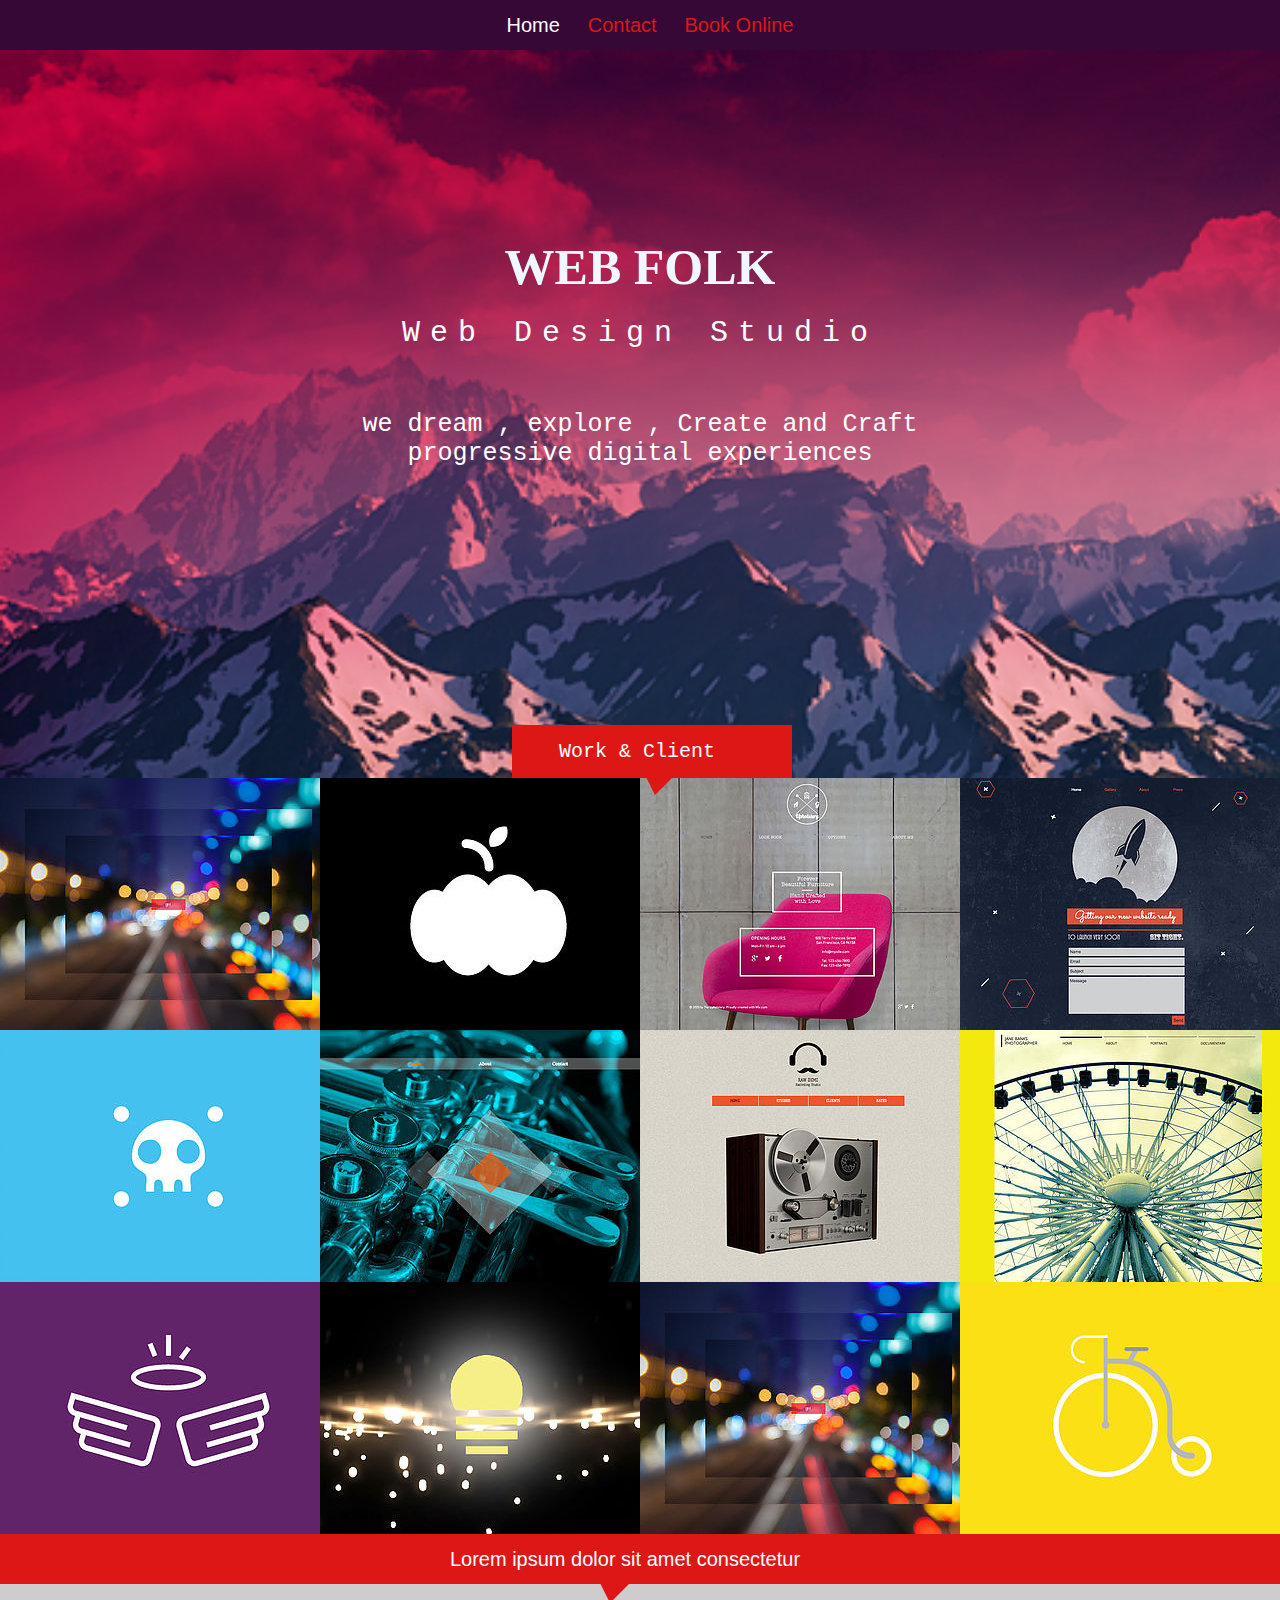
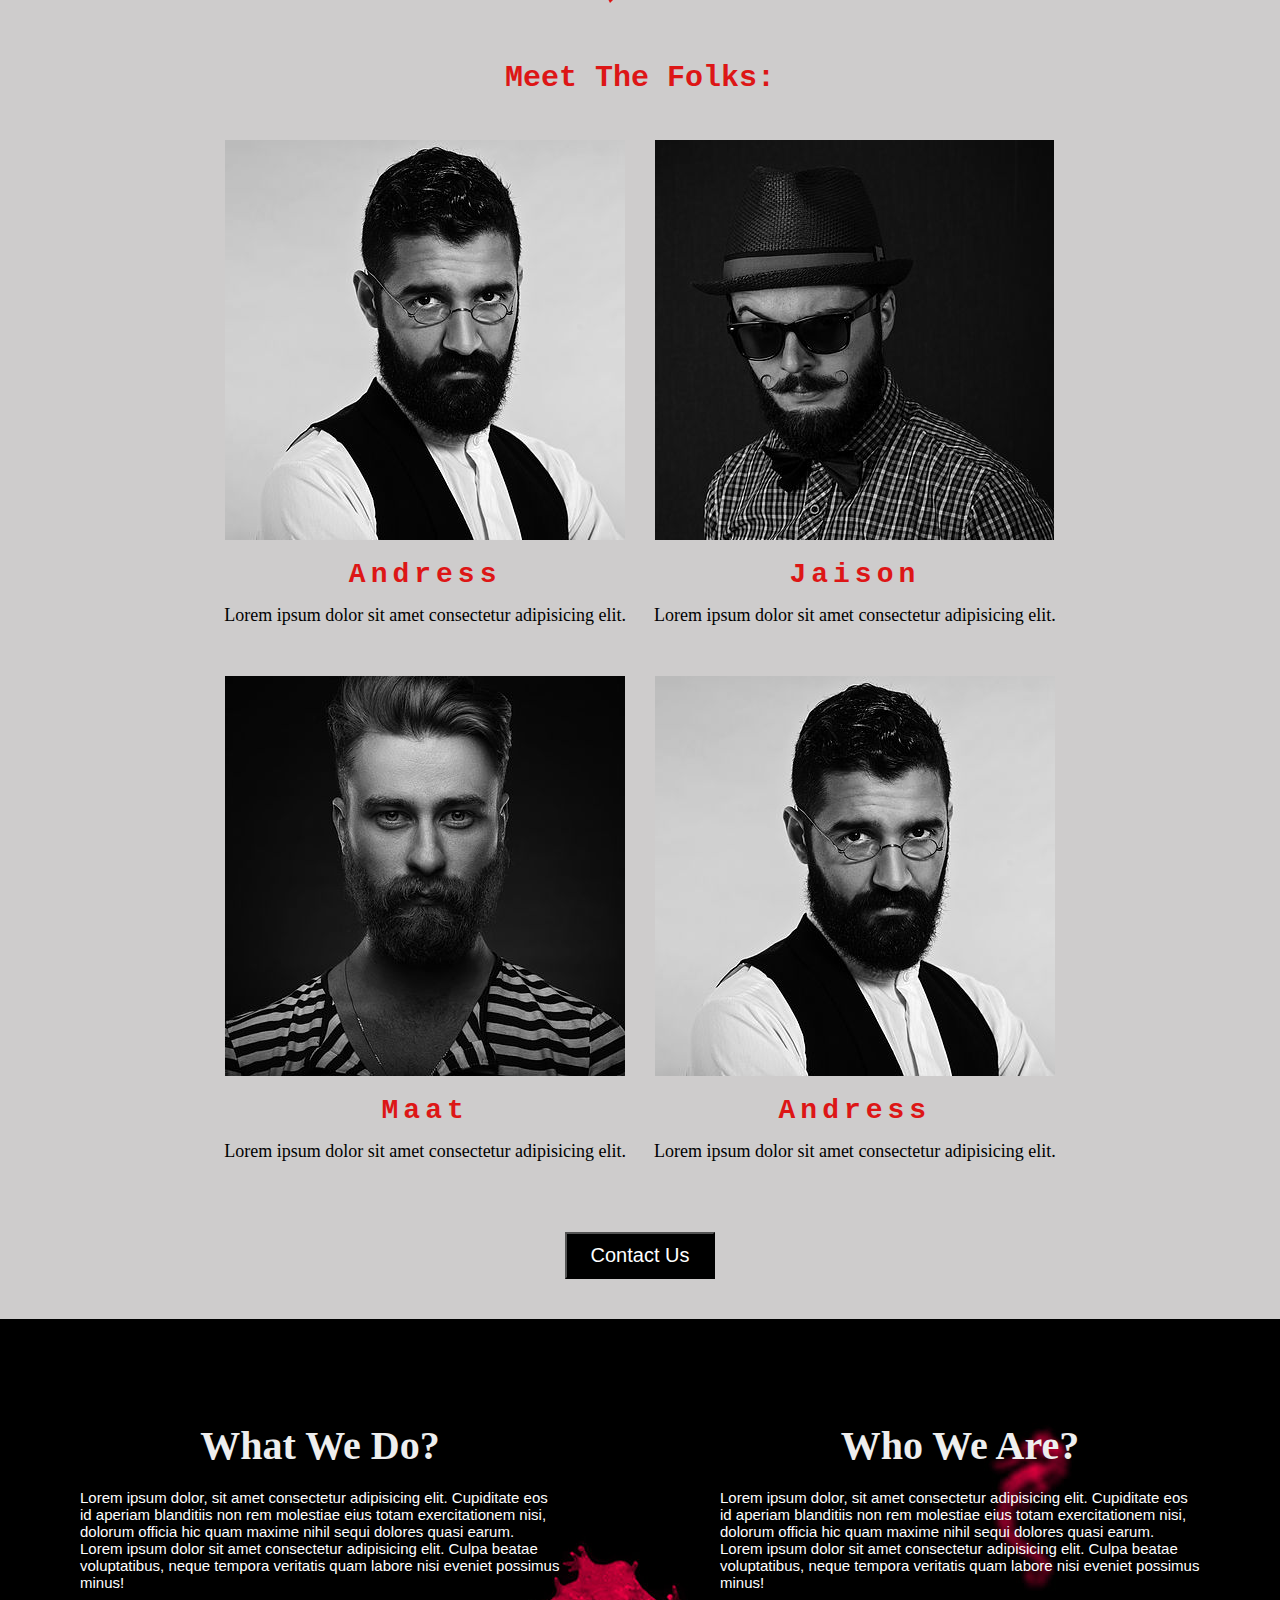
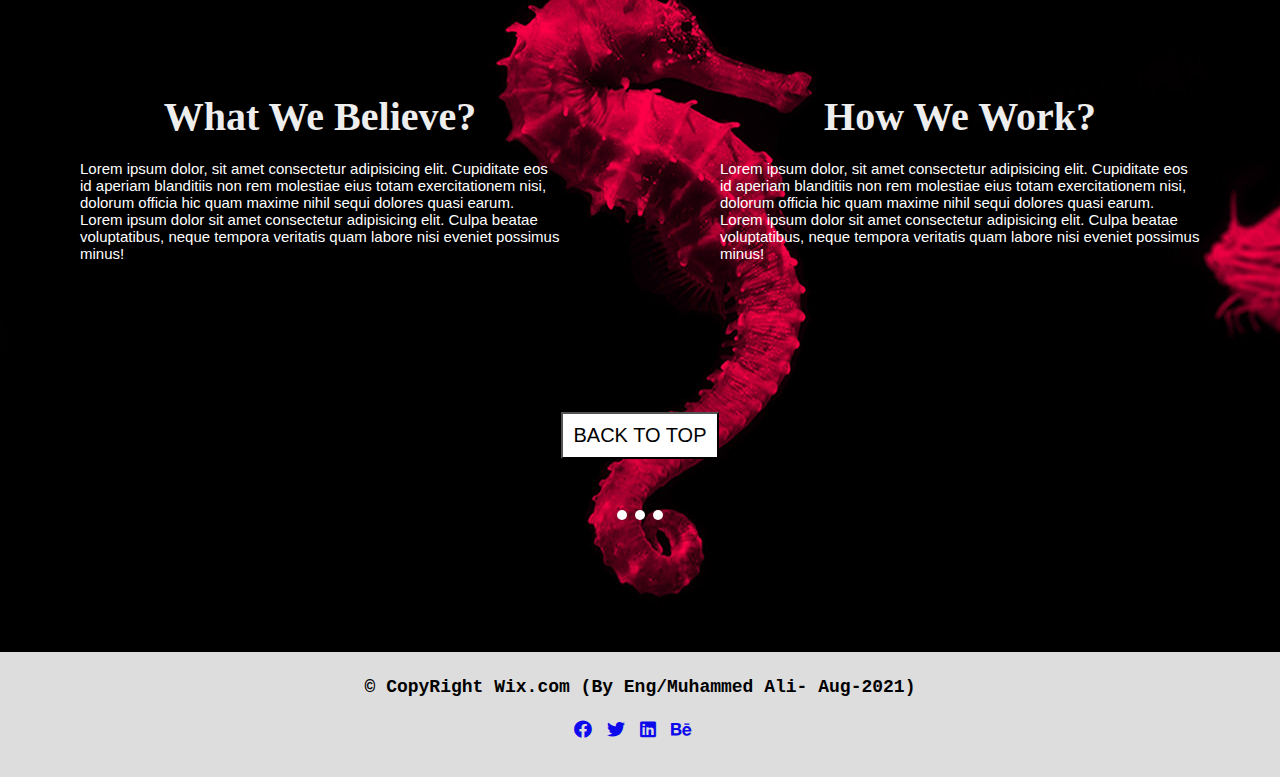
==== HTML/index.html @ 764142ef "Uploading Project for first Time" ====
<!DOCTYPE html>
<html lang="en">
<head>
    <meta charset="UTF-8">
    <meta name="viewport" content="width=device-width, initial-scale=1.0">
    <title>HomePage</title>
    <!--Link CSS File-->
    <link rel="stylesheet" href="../CSS/style.css">
    <link rel="stylesheet" href="../fontawesome-free-5.15.2-web/css/fontawesome.min.css">
    <link rel="stylesheet" href="../fontawesome-free-5.15.2-web/css/all.min.css">
</head>
<body>
    <!--Navebar-->
    <div class="navbar">
        <ul>
            <li><a class="active" href="index.html">Home</a></li>
            <li><a href="contact.html">Contact </a></li>
            <li><a href="Booking.html">Book Online</a></li>
        </ul>
    </div>
    <!--Web folk-->
    <div class="web">
        <div class="folk">
            <h2>Web Folk</h2>
            <p>Web Design Studio</p>

        </div>
        <div class="dream">
            <p>
                we dream , explore , Create and Craft <br>
                progressive digital experiences
            </p>
        </div>
        <div class="bollet">
            <span></span>
            <span></span>
            <span></span>

        </div>
        <div class="work">
            Work & Client
        </div>
    </div>

    <!-- Images -->
    <div class="image">
        <div class="img i1">
            <div class="over">

            </div>
        </div>
        
        <div class="img i2">
            <div class="over">

            </div>
        </div>
        <div class="img i3">
            <div class="over">

            </div>
        </div>
        <div class="img i4">
            <div class="over">

            </div>
        </div>
        <div class="img i5">
            <div class="over">

            </div>
        </div>
        <div class="img i6">
            <div class="over">

            </div>
        </div>
        <div class="img i7">
            <div class="over">

            </div>
        </div>
        <div class="img i8">
            <div class="over">

            </div>
        </div>
        <div class="img i9">
            <div class="over">

            </div>
        </div>
        <div class="img i10">
            <div class="over">

            </div>
        </div>
        <div class="img i11">
            <div class="over">

            </div>
        </div>
        <div class="img i12">
            <div class="over">

            </div>
        </div>
        <div class="clear"> </div>
    </div>

    <!--Meet The Forks-->
    <div class="meet">
        <div class="head">Lorem ipsum dolor sit amet consectetur</div>
        <h2>Meet The Folks:</h2>

        <div class="meet_image">
           <img src="../Images/Person_1.jpg" alt="Not Found">
           <h3>Andress</h3>
            <p>Lorem ipsum dolor sit amet consectetur adipisicing elit.</p> 
        </div>
        <div class="meet_image">
            <img src="../Images/Person_2.jpg" alt="Not Found">
            <h3>Jaison</h3>
             <p>Lorem ipsum dolor sit amet consectetur adipisicing elit.</p> 
         </div>
         <br>
         <div class="meet_image">
            <img src="../Images/Person_3.jpg" alt="Not Found">
            <h3>Maat</h3>
             <p>Lorem ipsum dolor sit amet consectetur adipisicing elit.</p> 
         </div>
         <div class="meet_image">
            <img src="../Images/Person_1.jpg" alt="Not Found">
            <h3>Andress</h3>
             <p>Lorem ipsum dolor sit amet consectetur adipisicing elit.</p> 
         </div>
         <div class="clear"></div>
         <button>Contact Us</button>
    </div>
    <!--End Homepage-->
    <div class="end">
        <div class="content">
            <h2>What We Do?</h2>
            <p>Lorem ipsum dolor, sit amet consectetur adipisicing elit. Cupiditate eos id aperiam blanditiis non rem molestiae eius totam exercitationem nisi, dolorum officia hic quam maxime nihil sequi dolores quasi earum. Lorem ipsum dolor sit amet consectetur adipisicing elit. Culpa beatae voluptatibus, neque tempora veritatis quam labore nisi eveniet possimus minus!</p>
        </div>
        <div class="content">
            <h2>Who We Are?</h2>
            <p>Lorem ipsum dolor, sit amet consectetur adipisicing elit. Cupiditate eos id aperiam blanditiis non rem molestiae eius totam exercitationem nisi, dolorum officia hic quam maxime nihil sequi dolores quasi earum. Lorem ipsum dolor sit amet consectetur adipisicing elit. Culpa beatae voluptatibus, neque tempora veritatis quam labore nisi eveniet possimus minus!</p>
        </div>
        <div class="content">
            <h2>What We Believe?</h2>
            <p>Lorem ipsum dolor, sit amet consectetur adipisicing elit. Cupiditate eos id aperiam blanditiis non rem molestiae eius totam exercitationem nisi, dolorum officia hic quam maxime nihil sequi dolores quasi earum. Lorem ipsum dolor sit amet consectetur adipisicing elit. Culpa beatae voluptatibus, neque tempora veritatis quam labore nisi eveniet possimus minus!</p>
        </div>
        <div class="content">
            <h2>How We Work?</h2>
            <p>Lorem ipsum dolor, sit amet consectetur adipisicing elit. Cupiditate eos id aperiam blanditiis non rem molestiae eius totam exercitationem nisi, dolorum officia hic quam maxime nihil sequi dolores quasi earum. Lorem ipsum dolor sit amet consectetur adipisicing elit. Culpa beatae voluptatibus, neque tempora veritatis quam labore nisi eveniet possimus minus!</p>
        </div>
        <div class="clear"></div>
        <button>BACK TO TOP</button>

        <div class="bol">
            <span></span>
            <span></span>
            <span></span>
        </div>
    </div>

        <!--    Footer     -->
        <footer id="footer" class="bg-dark py-1 text-center">
            <p>&copy; CopyRight Wix.com (By Eng/Muhammed Ali- Aug-2021)</p>
            <ul>
                <li><a href="https://www.facebook.com/MuhammedAliSaad20/" target="_blank"><i
                            class="fab fa-facebook"></i></a></li>
                <li><a href="https://twitter.com/mohammed_ben_al" target="_blank"><i class="fab fa-twitter"></i></a></li>
                <li><a href="https://www.linkedin.com/in/muhammed-ali-saad-123ab0168/" target="_blank"><i
                            class="fab fa-linkedin"></i></a></li>
                <li><a href="https://www.behance.net/muhammedali2" target="_blank"><i class="fab fa-behance"></i></a></li>
            </ul>
        </footer>
</body>
</html>
---- CSS/style.css ----
*{
    padding: 0px;
    margin: 0px;
    font-family: monospace;
}
/*Navebar*/
.navbar
{
    width: 100%;
    height: 50px;
    background: #360836; 

}
.navbar ul
{
    list-style: none;
    text-align: center;
    line-height: 50px;
}
.navbar ul li
{
    display: inline-block;
}
.navbar ul li a
{
    color:#dd1616 ;
    text-decoration: none;
    margin-left: 20px;
    font-family: 'Merriweather', sans-serif;
    font-size: 20px;
}


.navbar ul li .active
{
    color: #ffffff;
}
/*Web Folk*/
.web{
    width: 100%;
    height: 600px;
    background: url(../Images/cover.png);
    background-size: cover;
    text-align: center;
    padding-top: 10%;
    position: relative;
}
.web .folk
{
    margin: 60px;
}
.web .folk h2
{
    font-family: 'Prata', serif;
    font-size: 50px;
    color: aliceblue;
    text-transform: uppercase;
}
.web .folk p
{
   letter-spacing: 10px; 
   font-size: 30px;
   color: #ffffff;
   padding-top: 20px;
}

.web .dream p{
    color: #ffffff;
    font-size: 25px;
}

.web .work
{
    width: 250px;
    font-size: 20px;
    color: #ffffff;
    position: absolute;
    bottom: 0;
    background-color: #dd1616;
    left: 40%;
    padding: 15px;

}
.web .work::after
{
    content: "";
    border-top: 20px solid #dd1616;
    border-right: 20px solid transparent;
    border-left: 10px solid transparent;
    position: relative;
    top: 55px;
    left: -70px;
}

/*image*/
image
{
    width: 100%;
}
.image .img
{
    width: 25%;
    height: 252px;
    float: left;
}

.image .img .over
{
    width: 100%;
    height: 100%;
    background-color:rgba(0, 0, 0, 0.5) ;
    opacity: 0;
}

.image .img:hover .over
{
    opacity: 1;
}

.image .i1
{
    background-image: url(../Images/image_1.jpg);
}
.image .i2
{
    background-image: url(../Images/image_2.jpg);
}
.image .i3
{
    background-image: url(../Images/image_3.jpg);
}
.image .i4
{
    background-image: url(../Images/image_4.jpg);
}
.image .i5
{
    background-image: url(../Images/image_5.jpg);
}
.image .i6
{
    background-image: url(../Images/image_6.jpg);
}
.image .i7
{
    background-image: url(../Images/image_7.jpg);
}
.image .i8
{
    background-image: url(../Images/image_8.jpg);
}
.image .i9
{
    background-image: url(../Images/image_9.jpg);
}
.image .i10
{
    background-image: url(../Images/image_10.jpg);
}
.image .i11
{
    background-image: url(../Images/image_11.jpg);
}
.image .i12
{
    background-image: url(../Images/image_12.jpg);
}
.clear
{
    clear: both;
}
/*meet Class*/
.meet
{
    width: 100%;
    height: auto;
    position: relative;
    text-align: center;
    background-color: #cac7c7ea;
    padding-bottom: 20px;
}
.meet .head
{
    position: relative;
    top: 0;
    background-color: #dd1616;
    width: 100%;
    height: 50px;
    text-align: center;
    color: #ffffff;
    font-size: 20px;
    font-family: Verdana, Geneva, Tahoma, sans-serif;
    line-height: 50px;
}
.meet .head::after
{
    content: "";
    border-top: 20px solid#dd1616;
    border-right: 20px solid transparent;
    border-left: 10px solid transparent;
    position: relative;
    top: 55px;
    left: -200px;
}
.meet h2
{
    
    padding-top:6%;
    padding-bottom:2%;
    color:#dd1616;
    font-size: 30px;
}
.meet .meet_image{
   display: inline-block;
   margin-bottom: 20px;
   padding-top: 20px;
   padding-bottom: 10px;
}
.meet .meet_image h3
{
    color: #dd1616;
    font-size: 28px;
    letter-spacing: 5px;
    padding-top: 15px;
}
.meet .meet_image p
{
    margin-top: 15px;
    padding: 0px 10px 0 10px;
    font-size: 18px;
    font-family: Georgia, 'Times New Roman', Times, serif;
}

.meet button
{
    width: 150px;
    background-color: #000000;
    color: #ffffff;
    padding: 10px;
    margin-bottom: 20px;
    margin-top: 40px;
    cursor: pointer;
    font-family: sans-serif;
    font-size: 20px;

}

/*end*/
.end
{
    width: 100%;
    height: auto;
 
    background-image: url(../Images/Cover_2.jpg);
    text-align: center;
}
.end .content
{
    width: 50%;
    color: #ffffff;
    float: left;
    padding-top: 5%;
    margin-top: 3%;
    text-align: center;
}
.end .content h2{
    font-family: 'Merriweather', serif;
    font-size: 40px;
    color: #eeeeee;
    margin-bottom: 20px;

}
.end .content p
{
    margin:0px 80px 0px 80px;
    font-family: Verdana, Geneva, Tahoma, sans-serif;
    font-size: 15px;
    text-align: start;
}
.end button
{

    width: auto;
    background-color: #ffffff;
    color: #000000;
    padding: 10px;
    margin-top: 150px;
    margin-bottom: 50px;
    cursor: pointer;
    font-family: sans-serif;
    font-size: 20px;
  

}

.end .bol
{
    text-align: center;
    padding-bottom: 10%;
   
}
.end .bol span
{
    width: 10px;
    height: 10px;
    display: inline-block;
    background-color: #ffffff;
    border-radius: 50%;
}
.end .bol span:hover
{
    background-color: #e90404;
    
}

/* Footer */
#footer
{
 
    width: 100%;
    height: 100px;
    background-color: #dddddd;
    color: #000000;
    text-align: center;
    padding-top: 25px;
    font-size: 18px;
    font-family:Arial, Helvetica, sans-serif;
    font-weight: bold;
}
#footer ul{
    display: flex;
    list-style: none;
    margin-top: 10px;
    justify-content: center;
    align-items: center;
    padding-top: 13px ;
}
#footer ul li a{
    color:#0d0aec;
    margin-right:15px ;
}

#footer ul li a:hover{
    color:#d30337;
}
/***************************************************************/
                            /*Contact Page*/
.contact
{
    width: 100%;
    height: auto;
    background-image: url('../Images/coverPage2.PNG');
    background-size: cover;
    background-repeat:no-repeat ;
    text-align: center;
    padding-top: 5%;
    padding-bottom: 25px;
}
.contact h2
{
    font-size: 60px;
    font-family: Georgia, 'Times New Roman', Times, serif;
    font-style: italic;
    font-weight: lighter;
    margin: 10px;
    padding-top: 15px;

}
.contact p{
    font-family:Verdana, Geneva, Tahoma, sans-serif;
    font-size: 25px;
    padding: 15px 0px 40px 0px;
}
.contact .form
{
    justify-content: center;
    width: 500px;
    height: 500px;
    margin: auto;
   /* background-color: #fcfcfc;*/
    padding-bottom: 20px;
    margin-bottom: 20px;

}
.contact .form h2
{
    color: #da1c45;
    font-size: 35px;
    padding-bottom: 20px;
}

.contact .form input[type=text]
{
    display: block;
    width: 100%;
    margin-bottom: 10px;
    height: 40px;
    border: none;
    background-color:#da1c45;
    color: #ffffff;
    font-size: 20px;
    padding-left: 15px;
}

.contact .form textarea
{
    display: block;
    width: 100%;
    height:200px ;
    margin-bottom: 10px;
    border: none;
    color: #ffffff;
    background-color:#da1c45;
    font-size: 20px;
    padding-left: 15px;
    padding-top: 15px;
}
.contact .form input[type=button]
{
    float: right;
    border: none;
    background: #ffffff;
    padding:10px;
    cursor: pointer;

    font-size: 20px;
}
.contact .form::placeholder
{
    color: #ffffff;
}

/*Folker*/
.BeFolker
{
    width: 100%;
    height: auto;
    text-align: center;
    padding: 40px;
    background-color: #eeeeee;
}
.BeFolker h2
{
    color: #da1c45;
    font-size: 35px;
    padding-bottom: 20px;
    font-family: Georgia, 'Times New Roman', Times, serif;
}
.BeFolker p
{

    font-family: Verdana, Geneva, Tahoma, sans-serif;
    font-size: 15px;
    font-weight: bold;
}

/************************ BOOK Online **********************************************************/
.contact .cover 
{
    width: 60%;
    height:400px;
    background-color: #e73b3b;
    margin: auto;
    padding-top: 5%;

}
.contact .cover .left 
{
    width: 45%;
    height: 250px;
    float: left;
    margin-left: 5%;
}

.contact .cover .left img
{
    width: 100%;
    height: 250px;
}
.contact .cover .right
{
    width: 45%;
    height: 250px;
    float: right;
    background-color: #eee;
    margin-right:5%;
    text-align: center;
}
.contact .cover .right button
{
    background-color: #000000;
    color: #ffffff;
    border: none;
    padding: 10px;
    cursor: pointer;
    font: 18px bold;
}
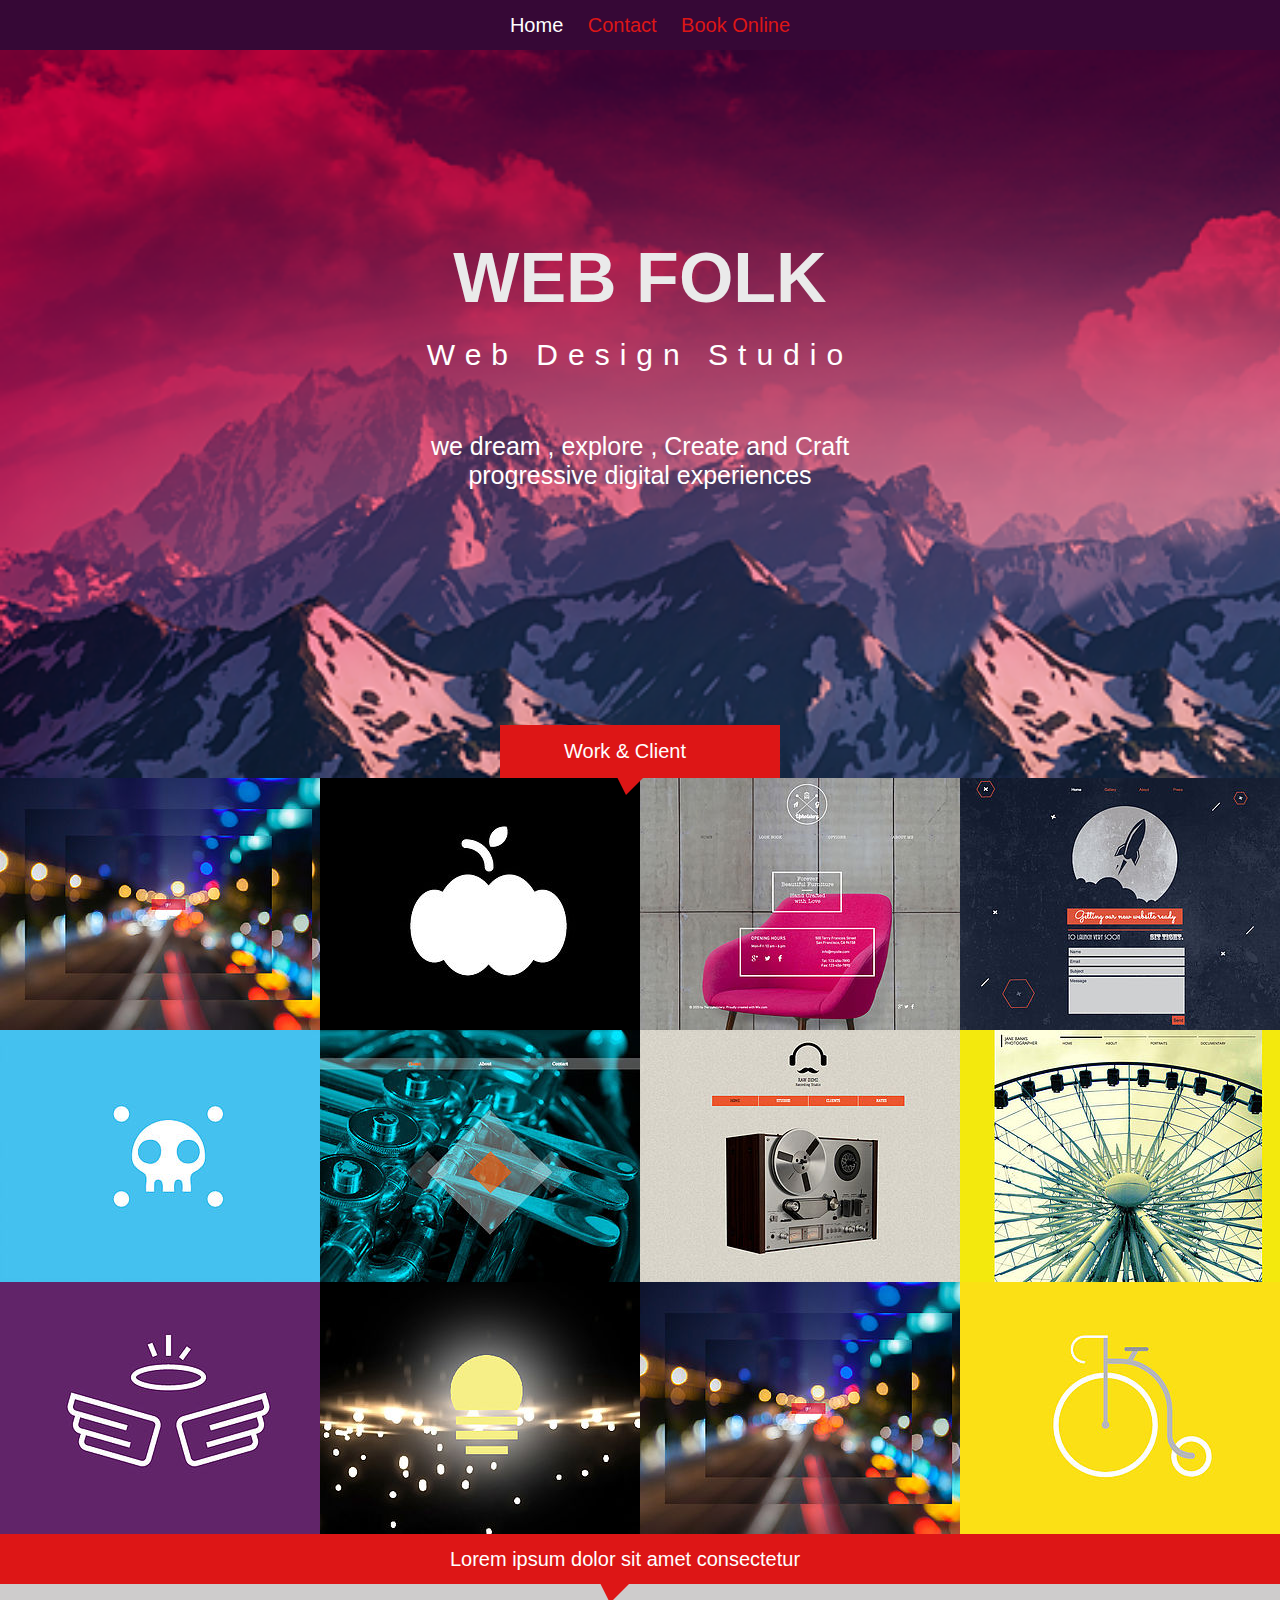
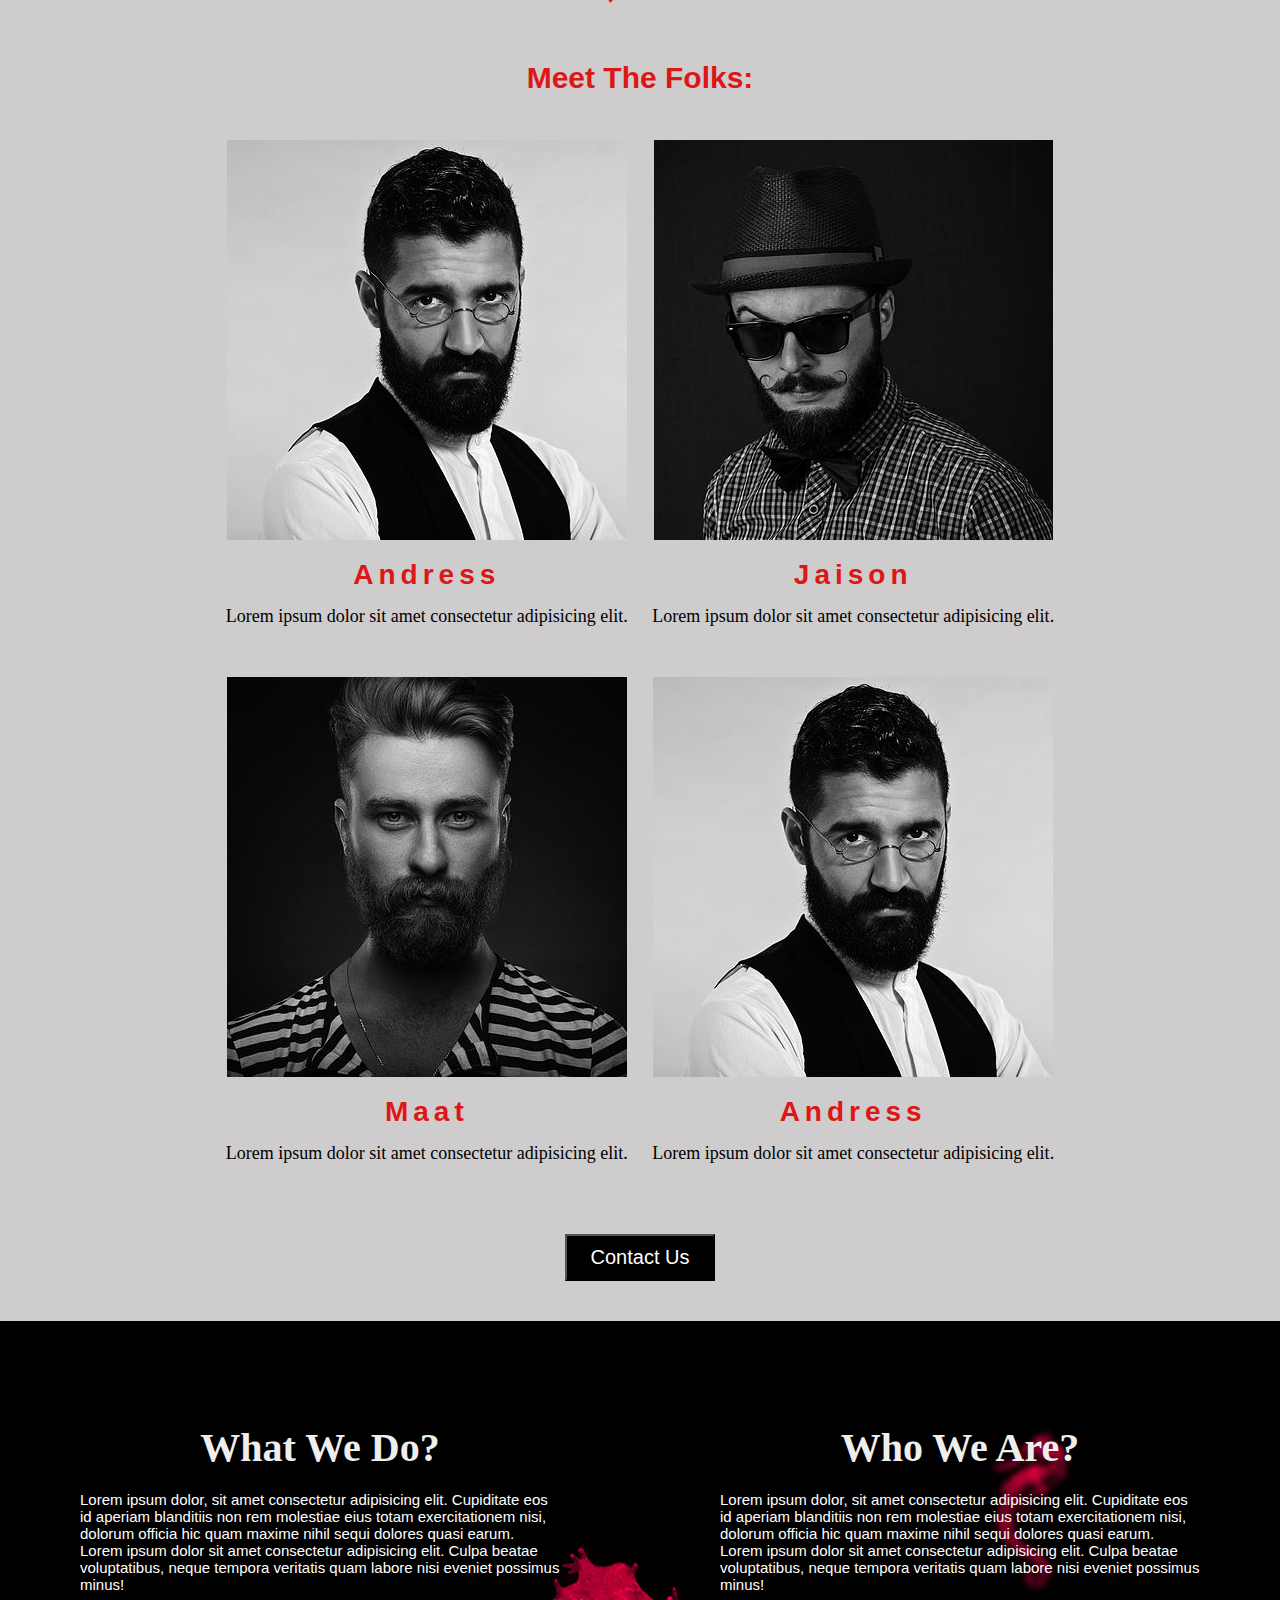
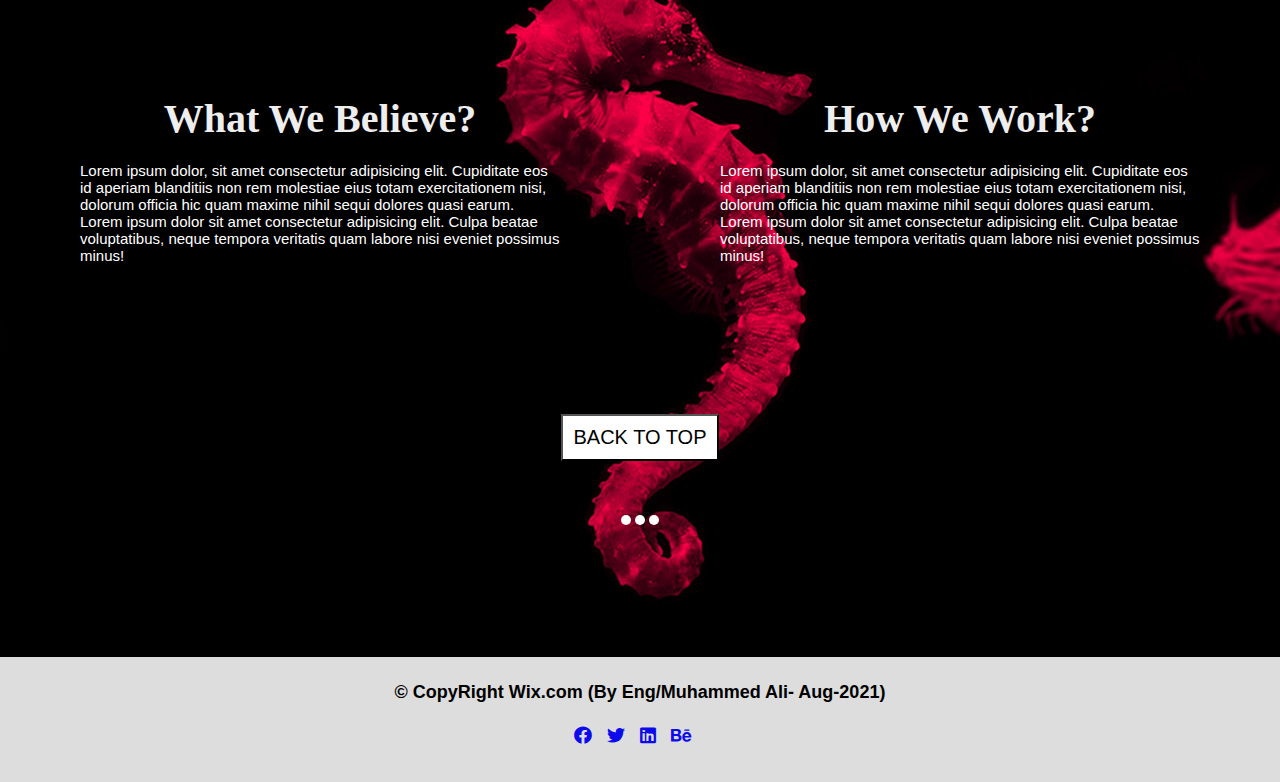
==== commit 8e902b6b: "Adding 2 CSS Files" ====
--- a/HTML/index.html
+++ b/HTML/index.html
@@ -5,23 +5,25 @@
     <meta name="viewport" content="width=device-width, initial-scale=1.0">
     <title>HomePage</title>
     <!--Link CSS File-->
-    <link rel="stylesheet" href="../CSS/style.css">
     <link rel="stylesheet" href="../fontawesome-free-5.15.2-web/css/fontawesome.min.css">
     <link rel="stylesheet" href="../fontawesome-free-5.15.2-web/css/all.min.css">
+    <link rel="stylesheet" href="../CSS/style.css">
+    <link rel="stylesheet" href="../CSS/mobile.css">
+    <link rel="stylesheet" href="../CSS/widescreen.cs">
 </head>
 <body>
     <!--Navebar-->
-    <div class="navbar">
+    <nav class="navbar">
         <ul>
             <li><a class="active" href="index.html">Home</a></li>
             <li><a href="contact.html">Contact </a></li>
             <li><a href="Booking.html">Book Online</a></li>
         </ul>
-    </div>
+    </nav>
     <!--Web folk-->
-    <div class="web">
+    <section class="web">
         <div class="folk">
-            <h2>Web Folk</h2>
+            <h1>Web Folk</h1>
             <p>Web Design Studio</p>
 
         </div>
@@ -31,19 +33,19 @@
                 progressive digital experiences
             </p>
         </div>
-        <div class="bollet">
-            <span></span>
-            <span></span>
-            <span></span>
+<!--        <div class="bollet">-->
+<!--            <span></span>-->
+<!--            <span></span>-->
+<!--            <span></span>-->
 
-        </div>
+<!--        </div>-->
         <div class="work">
             Work & Client
         </div>
-    </div>
+    </section>
 
     <!-- Images -->
-    <div class="image">
+    <section class="image">
         <div class="img i1">
             <div class="over">
 
@@ -106,10 +108,10 @@
             </div>
         </div>
         <div class="clear"> </div>
-    </div>
+    </section>
 
     <!--Meet The Forks-->
-    <div class="meet">
+    <section class="meet">
         <div class="head">Lorem ipsum dolor sit amet consectetur</div>
         <h2>Meet The Folks:</h2>
 
@@ -136,9 +138,9 @@
          </div>
          <div class="clear"></div>
          <button>Contact Us</button>
-    </div>
+    </section>
     <!--End Homepage-->
-    <div class="end">
+    <section class="end">
         <div class="content">
             <h2>What We Do?</h2>
             <p>Lorem ipsum dolor, sit amet consectetur adipisicing elit. Cupiditate eos id aperiam blanditiis non rem molestiae eius totam exercitationem nisi, dolorum officia hic quam maxime nihil sequi dolores quasi earum. Lorem ipsum dolor sit amet consectetur adipisicing elit. Culpa beatae voluptatibus, neque tempora veritatis quam labore nisi eveniet possimus minus!</p>
@@ -163,7 +165,7 @@
             <span></span>
             <span></span>
         </div>
-    </div>
+    </section>
 
         <!--    Footer     -->
         <footer id="footer" class="bg-dark py-1 text-center">
--- a/CSS/style.css
+++ b/CSS/style.css
@@ -1,7 +1,8 @@
 *{
     padding: 0px;
     margin: 0px;
-    font-family: monospace;
+    /*font-family: monospace;*/
+    font-family: 'Merriweather', sans-serif;
 }
 /*Navebar*/
 .navbar
@@ -19,14 +20,15 @@
 }
 .navbar ul li
 {
-    display: inline-block;
+    display: inline-flex;
+
 }
 .navbar ul li a
 {
     color:#dd1616 ;
     text-decoration: none;
     margin-left: 20px;
-    font-family: 'Merriweather', sans-serif;
+    /*font-family: 'Merriweather', sans-serif;*/
     font-size: 20px;
 }
 
@@ -45,15 +47,16 @@
     padding-top: 10%;
     position: relative;
 }
+
 .web .folk
 {
     margin: 60px;
 }
-.web .folk h2
-{
-    font-family: 'Prata', serif;
-    font-size: 50px;
-    color: aliceblue;
+.web .folk h1
+{
+    /*font-family: 'Merriweather', sans-serif;*/
+    font-size: 70px;
+    color:#EAEAEA;
     text-transform: uppercase;
 }
 .web .folk p
@@ -77,7 +80,8 @@
     position: absolute;
     bottom: 0;
     background-color: #dd1616;
-    left: 40%;
+    left: 50%;
+    transform: translateX(-50%);
     padding: 15px;
 
 }
